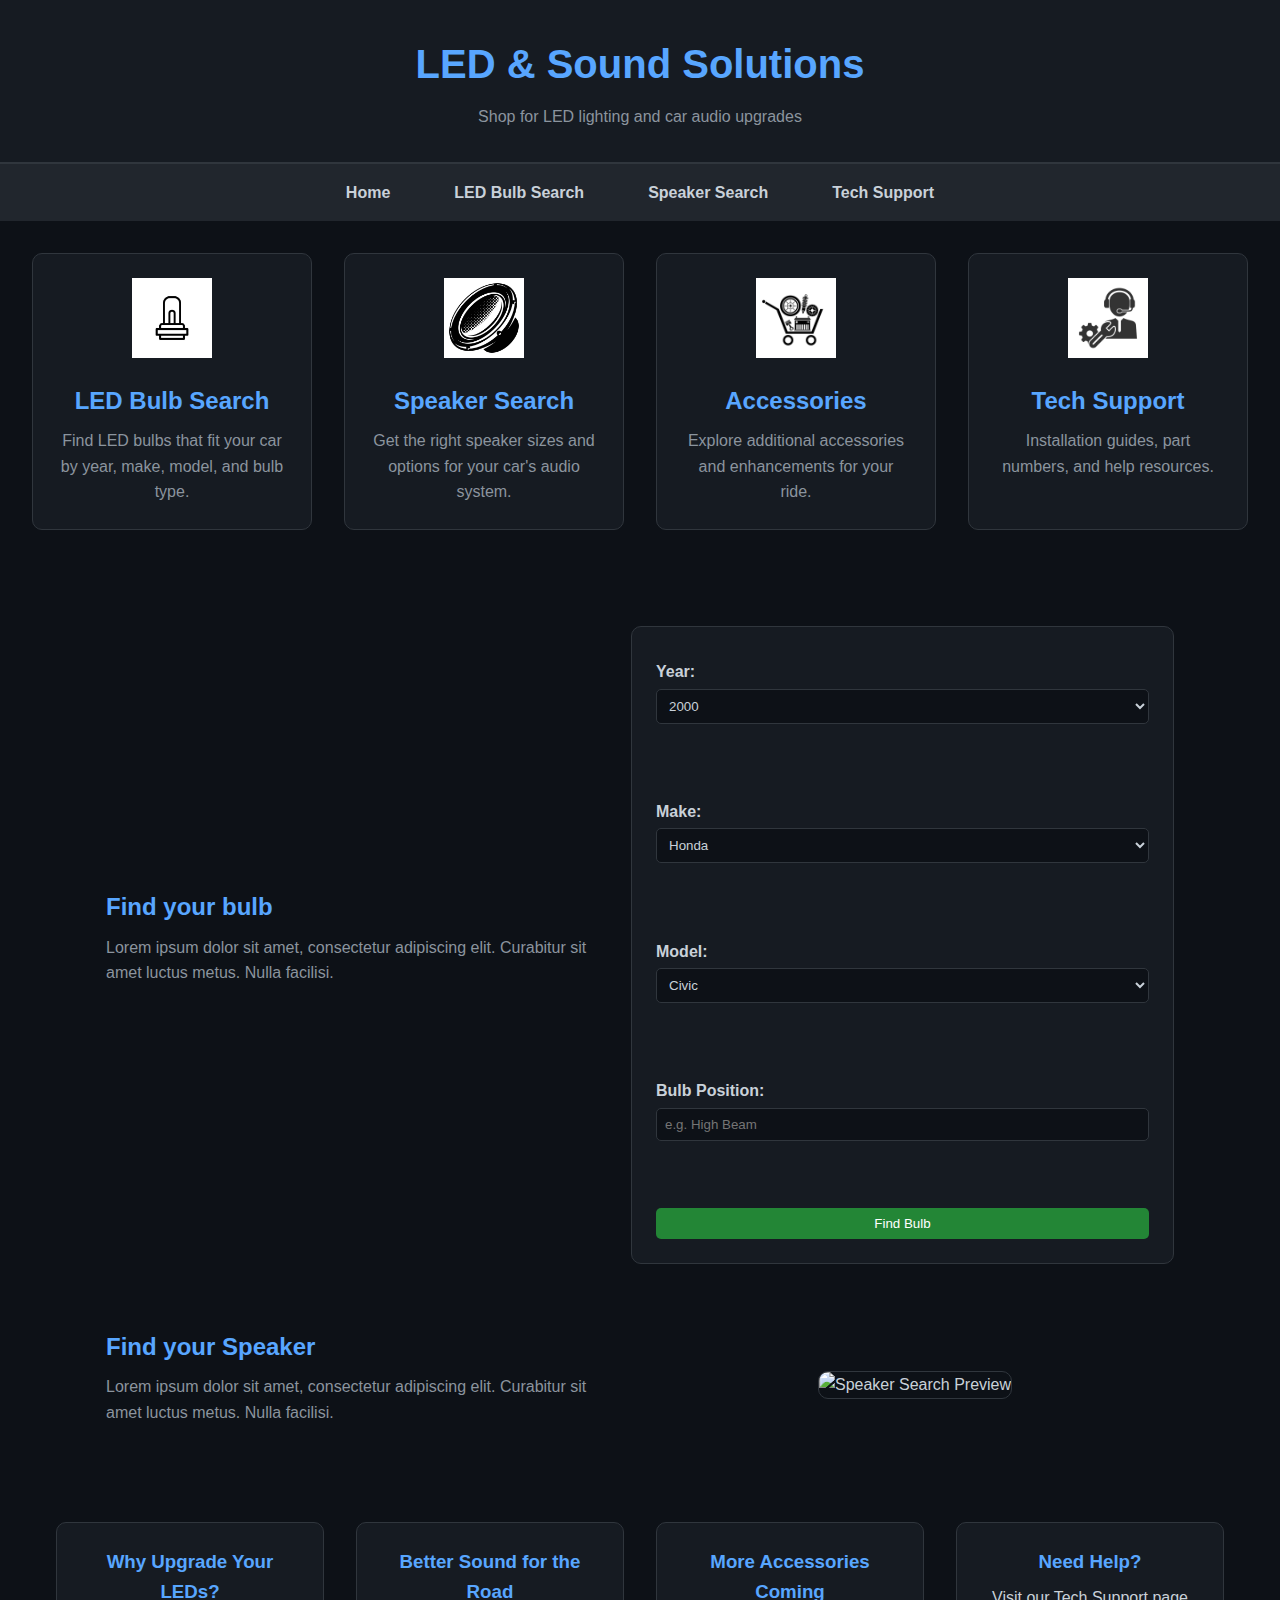
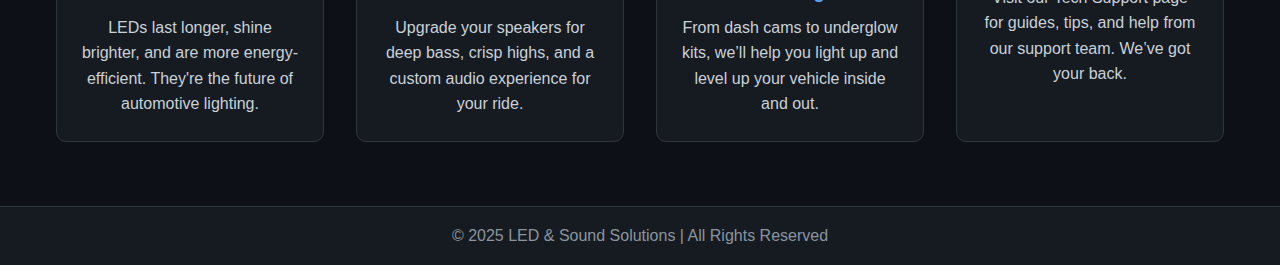
==== index.html @ 0116c2d4 "Add files via upload" ====
<!DOCTYPE html>
<html lang="en">
<head>
  <meta charset="UTF-8">
  <meta name="viewport" content="width=device-width, initial-scale=1.0">
  <title>LED & Sound Solutions</title>
  <link rel="stylesheet" href="style.css">
</head>
<body>
  <header>
    <h1>LED & Sound Solutions</h1>
    <p>Shop for LED lighting and car audio upgrades</p>
  </header>

  <nav>
    <ul>
      <li><a href="#">Home</a></li>
      <li><a href="#">LED Bulb Search</a></li>
      <li><a href="#">Speaker Search</a></li>
      <li><a href="#">Tech Support</a></li>
    </ul>
  </nav>
  
  <main class="grid-container">
    <section class="card">
      <img src="led.jpg" alt="LED Bulb Icon">
      <h2>LED Bulb Search</h2>
      <p>Find LED bulbs that fit your car by year, make, model, and bulb type.</p>
    </section>

    <section class="card">
      <img src="carspeaker.jpg" alt="Speaker Icon">
      <h2>Speaker Search</h2>
      <p>Get the right speaker sizes and options for your car's audio system.</p>
    </section>

    <section class="card">
      <img src="caraccessories.jpg" alt="Accessories Icon">
      <h2>Accessories</h2>
      <p>Explore additional accessories and enhancements for your ride.</p>
    </section>

    <section class="card">
      <img src="techsupport.jpg" alt="Tech Support Icon">
      <h2>Tech Support</h2>
      <p>Installation guides, part numbers, and help resources.</p>
    </section>
  </main>

  <section class="feature-section">
    <div class="feature">
      <div class="feature-text">
        <h2>Find your bulb</h2>
        <p>Lorem ipsum dolor sit amet, consectetur adipiscing elit. Curabitur sit amet luctus metus. Nulla facilisi.</p>
      </div>
      <div class="feature-form">
  <form>
    <label for="year">Year:</label>
    <select id="year" name="year">
      <option value="2000">2000</option>
      <option value="2001">2001</option>
      <option value="2002">2002</option>
      <option value="2003">2003</option>
      <option value="2004">2004</option>
      <option value="2005">2005</option>
      <option value="2006">2006</option>
      <option value="2007">2007</option>
      <option value="2008">2008</option>
      <option value="2009">2009</option>
      <option value="2010">2010</option>
    </select><br><br>

    <label for="make">Make:</label>
    <select id="make" name="make">
      <option value="honda">Honda</option>
      <option value="toyota">Toyota</option>
    </select><br><br>

    <label for="model">Model:</label>
    <select id="model" name="model">
      <option value="civic">Civic</option>
      <option value="rav4">Rav4</option>
    </select><br><br>

    <label for="position">Bulb Position:</label>
    <input type="text" id="position" name="position" placeholder="e.g. High Beam"><br><br>

    <button type="submit">Find Bulb</button>
  </form>
</div>
    </div>

    <div class="feature">
      <div class="feature-text">
        <h2>Find your Speaker</h2>
        <p>Lorem ipsum dolor sit amet, consectetur adipiscing elit. Curabitur sit amet luctus metus. Nulla facilisi.</p>
       
      </div>
      <div class="feature-image">
        <img src="https://via.placeholder.com/300x200" alt="Speaker Search Preview">
      </div>
    </div>
  </section>

  <section class="info-grid">
    <div class="info-box">
      <h3>Why Upgrade Your LEDs?</h3>
      <p>LEDs last longer, shine brighter, and are more energy-efficient. They're the future of automotive lighting.</p>
    </div>
    <div class="info-box">
      <h3>Better Sound for the Road</h3>
      <p>Upgrade your speakers for deep bass, crisp highs, and a custom audio experience for your ride.</p>
    </div>
    <div class="info-box">
      <h3>More Accessories Coming</h3>
      <p>From dash cams to underglow kits, we’ll help you light up and level up your vehicle inside and out.</p>
    </div>
    <div class="info-box">
      <h3>Need Help?</h3>
      <p>Visit our Tech Support page for guides, tips, and help from our support team. We’ve got your back.</p>
    </div>
  </section>

  <footer>
    <p>&copy; 2025 LED & Sound Solutions | All Rights Reserved</p>
  </footer>
</body>
</html>
---- style.css ----
/* style.css */

/* Reset and base styles */
* {
    margin: 0;
    padding: 0;
    box-sizing: border-box;
  }
  
  body {
    font-family: 'Segoe UI', Tahoma, Geneva, Verdana, sans-serif;
    background-color: #0d1117;
    color: #c9d1d9;
    line-height: 1.6;
  }
  
  header {
    background-color: #161b22;
    text-align: center;
    padding: 2rem 1rem;
    border-bottom: 2px solid #30363d;
  }
  
  header h1 {
    font-size: 2.5rem;
    color: #58a6ff;
  }
  
  header p {
    color: #8b949e;
    margin-top: 0.5rem;
  }
  
  nav {
    background-color: #21262d;
    padding: 1rem;
  }
  
  nav ul {
    display: flex;
    justify-content: center;
    list-style: none;
    gap: 2rem;
  }
  
  nav ul li a {
    color: #c9d1d9;
    text-decoration: none;
    font-weight: bold;
    padding: 0.5rem 1rem;
    border-radius: 5px;
    transition: background-color 0.3s;
  }
  
  nav ul li a:hover {
    background-color: #30363d;
  }
  
  .grid-container {
    display: grid;
    grid-template-columns: repeat(auto-fit, minmax(250px, 1fr));
    gap: 2rem;
    padding: 2rem;
  }
  
  .card {
    background-color: #161b22;
    padding: 1.5rem;
    border: 1px solid #30363d;
    border-radius: 10px;
    text-align: center;
    transition: transform 0.2s ease, box-shadow 0.2s ease;
  }
  
  .card:hover {
    transform: translateY(-5px);
    box-shadow: 0 4px 15px rgba(0, 0, 0, 0.3);
  }
  
  .card img {
    width: 80px;
    margin-bottom: 1rem;
  }
  
  .card h2 {
    color: #58a6ff;
    margin-bottom: 0.5rem;
  }
  
  .card p {
    color: #8b949e;
  }
  
  footer {
    background-color: #161b22;
    color: #8b949e;
    text-align: center;
    padding: 1rem;
    margin-top: 2rem;
    border-top: 1px solid #30363d;
  }

  .info-grid {
    display: grid;
    grid-template-columns: repeat(auto-fit, minmax(250px, 1fr));
    gap: 2rem;
    max-width: 1200px;
    margin: 3rem auto;
    padding: 1rem;
    justify-content: center;
  }
  
  .info-box {
    background-color: #161b22;
    padding: 1.5rem;
    border: 1px solid #30363d;
    border-radius: 10px;
    text-align: center;
    color: #c9d1d9;
  }
  
  .info-box h3 {
    color: #58a6ff;
    margin-bottom: 0.5rem;
  }

  .feature-section {
    max-width: 1100px;
    margin: 4rem auto;
    padding: 0 1rem;
    display: flex;
    flex-direction: column;
    gap: 4rem;
  }
  
  .feature {
    display: flex;
    flex-wrap: wrap;
    justify-content: space-between;
    align-items: center;
    gap: 2rem;
  }
  
  .feature-text {
    flex: 1;
    min-width: 280px;
    color: #c9d1d9;
  }
  
  .feature-text h2 {
    color: #58a6ff;
    margin-bottom: 0.5rem;
  }
  
  .feature-text p {
    margin-bottom: 1rem;
    color: #8b949e;
  }
  
  .feature-text button {
    margin-right: 1rem;
    padding: 0.5rem 1.2rem;
    font-size: 1rem;
    border-radius: 5px;
    border: none;
    background-color: #238636;
    color: white;
    cursor: pointer;
    transition: background-color 0.3s ease;
  }
  
  .feature-text button:last-child {
    background-color: transparent;
    color: #c9d1d9;
    border: 1px solid #c9d1d9;
  }
  
  .feature-text button:hover {
    background-color: #2ea043;
  }
  
  .feature-image {
    flex: 1;
    min-width: 280px;
    display: flex;
    justify-content: center;
  }
  
  .feature-image img {
    max-width: 100%;
    height: auto;
    border-radius: 10px;
    border: 1px solid #30363d;
  }
  
  .feature-form {
  flex: 1;
  min-width: 280px;
  background-color: #161b22;
  padding: 1.5rem;
  border-radius: 10px;
  border: 1px solid #30363d;
}

.feature-form form {
  display: flex;
  flex-direction: column;
}

.feature-form label {
  margin-top: 0.5rem;
  margin-bottom: 0.25rem;
  color: #c9d1d9;
  font-weight: bold;
}

.feature-form select,
.feature-form input[type="text"] {
  padding: 0.5rem;
  background-color: #0d1117;
  color: #c9d1d9;
  border: 1px solid #30363d;
  border-radius: 5px;
  margin-bottom: 1rem;
}

.feature-form button[type="submit"] {
  padding: 0.5rem 1rem;
  background-color: #238636;
  color: white;
  border: none;
  border-radius: 5px;
  cursor: pointer;
  transition: background-color 0.3s ease;
}

.feature-form button[type="submit"]:hover {
  background-color: #2ea043;
}
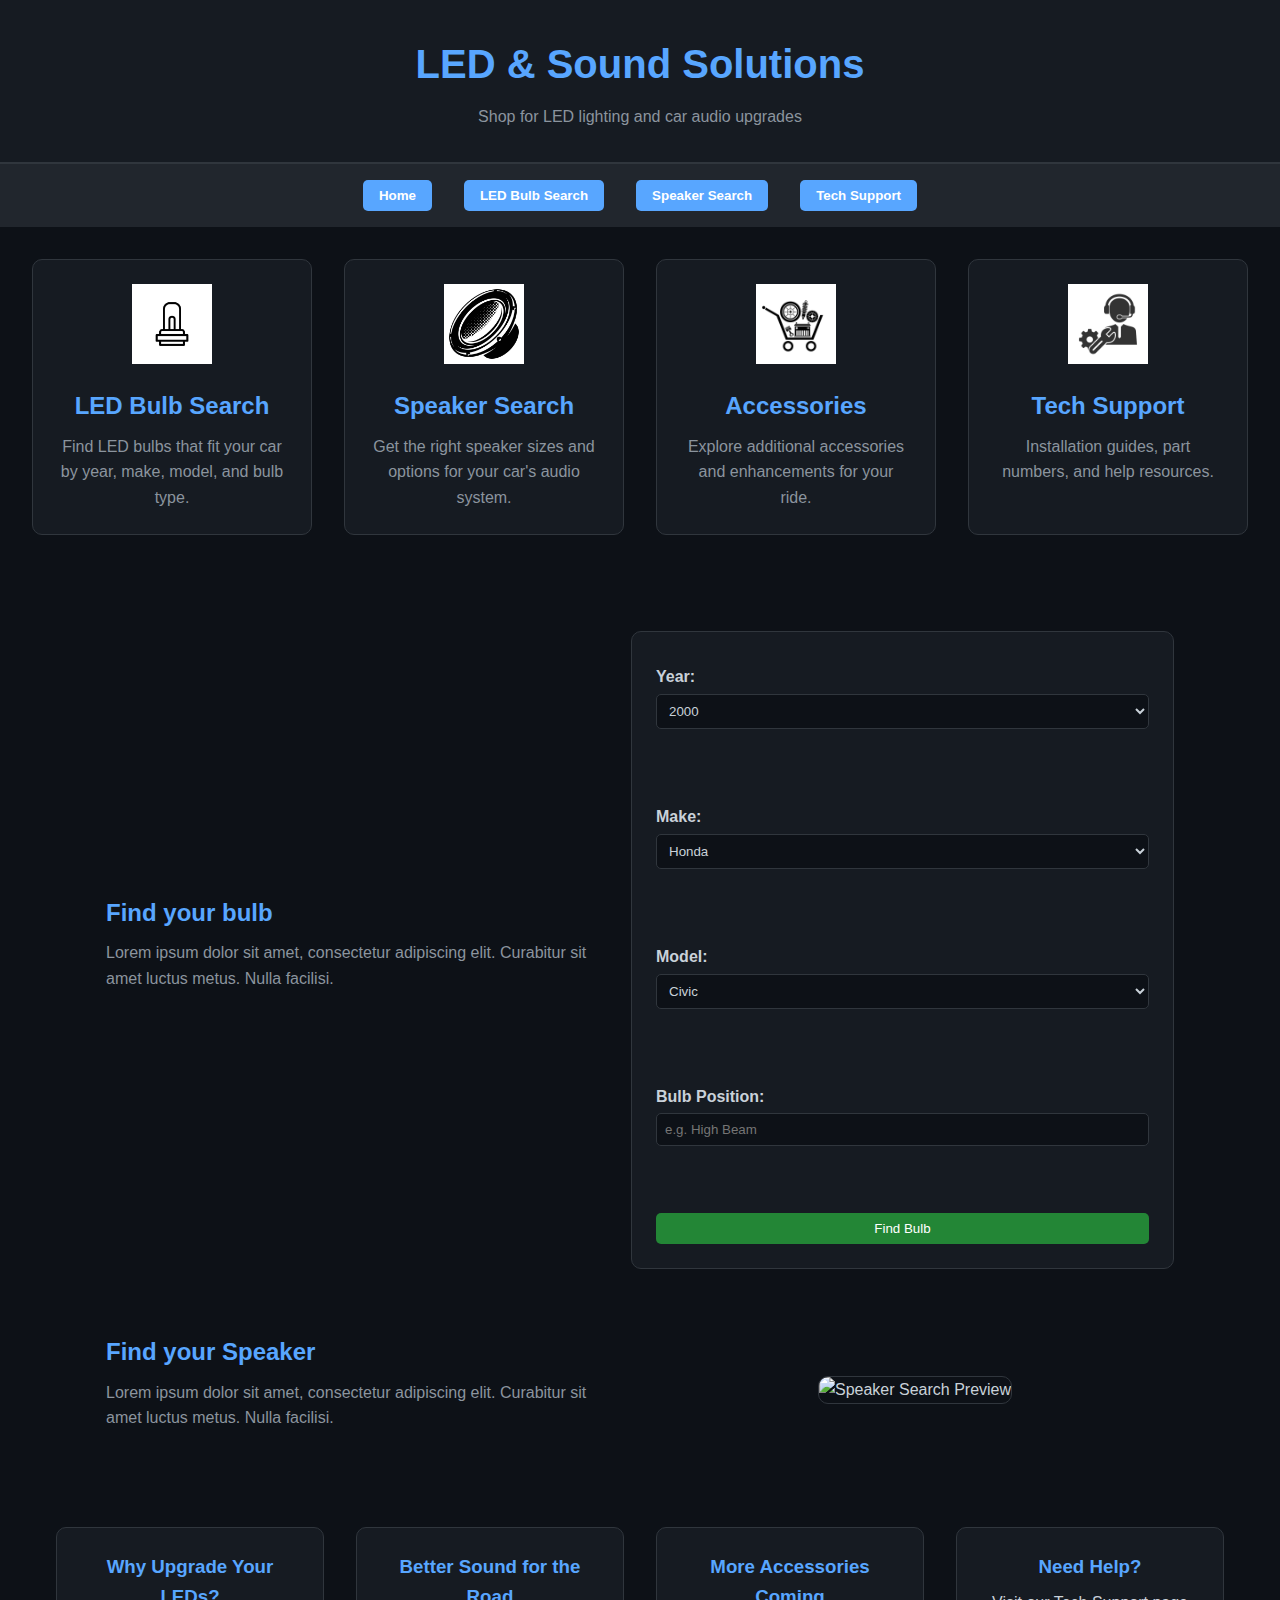
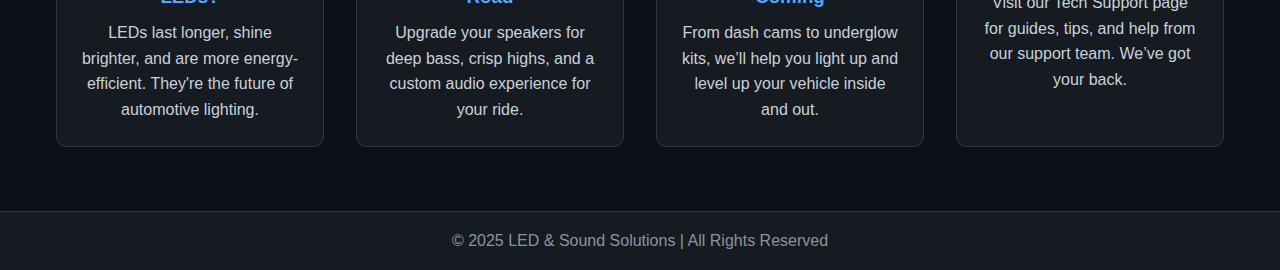
==== commit 6c885c5e: "Add files via upload" ====
--- a/index.html
+++ b/index.html
@@ -14,10 +14,10 @@
 
   <nav>
     <ul>
-      <li><a href="#">Home</a></li>
-      <li><a href="#">LED Bulb Search</a></li>
-      <li><a href="#">Speaker Search</a></li>
-      <li><a href="#">Tech Support</a></li>
+      <li><button onclick="href='index.html'">Home</a></li>
+      <li><button onclick="href='ledbulb.html'">LED Bulb Search</a></li>
+      <li><button onclick="href='#'">Speaker Search</a></li>
+      <li><button onclick="href='techsupport.html'">Tech Support</a></li>
     </ul>
   </nav>
   
--- a/style.css
+++ b/style.css
@@ -1,199 +1,235 @@
-/* style.css */
-
-/* Reset and base styles */
+/* Reset and Base Styles */
+/* Resets default browser styles and sets base styles for the document */
+
 * {
-    margin: 0;
-    padding: 0;
-    box-sizing: border-box;
-  }
-  
-  body {
-    font-family: 'Segoe UI', Tahoma, Geneva, Verdana, sans-serif;
-    background-color: #0d1117;
-    color: #c9d1d9;
-    line-height: 1.6;
-  }
-  
-  header {
-    background-color: #161b22;
-    text-align: center;
-    padding: 2rem 1rem;
-    border-bottom: 2px solid #30363d;
-  }
-  
-  header h1 {
-    font-size: 2.5rem;
-    color: #58a6ff;
-  }
-  
-  header p {
-    color: #8b949e;
-    margin-top: 0.5rem;
-  }
-  
-  nav {
-    background-color: #21262d;
-    padding: 1rem;
-  }
-  
-  nav ul {
-    display: flex;
-    justify-content: center;
-    list-style: none;
-    gap: 2rem;
-  }
-  
-  nav ul li a {
-    color: #c9d1d9;
-    text-decoration: none;
-    font-weight: bold;
-    padding: 0.5rem 1rem;
-    border-radius: 5px;
-    transition: background-color 0.3s;
-  }
-  
-  nav ul li a:hover {
-    background-color: #30363d;
-  }
-  
-  .grid-container {
-    display: grid;
-    grid-template-columns: repeat(auto-fit, minmax(250px, 1fr));
-    gap: 2rem;
-    padding: 2rem;
-  }
-  
-  .card {
-    background-color: #161b22;
-    padding: 1.5rem;
-    border: 1px solid #30363d;
-    border-radius: 10px;
-    text-align: center;
-    transition: transform 0.2s ease, box-shadow 0.2s ease;
-  }
-  
-  .card:hover {
-    transform: translateY(-5px);
-    box-shadow: 0 4px 15px rgba(0, 0, 0, 0.3);
-  }
-  
-  .card img {
-    width: 80px;
-    margin-bottom: 1rem;
-  }
-  
-  .card h2 {
-    color: #58a6ff;
-    margin-bottom: 0.5rem;
-  }
-  
-  .card p {
-    color: #8b949e;
-  }
-  
-  footer {
-    background-color: #161b22;
-    color: #8b949e;
-    text-align: center;
-    padding: 1rem;
-    margin-top: 2rem;
-    border-top: 1px solid #30363d;
-  }
-
-  .info-grid {
-    display: grid;
-    grid-template-columns: repeat(auto-fit, minmax(250px, 1fr));
-    gap: 2rem;
-    max-width: 1200px;
-    margin: 3rem auto;
-    padding: 1rem;
-    justify-content: center;
-  }
-  
-  .info-box {
-    background-color: #161b22;
-    padding: 1.5rem;
-    border: 1px solid #30363d;
-    border-radius: 10px;
-    text-align: center;
-    color: #c9d1d9;
-  }
-  
-  .info-box h3 {
-    color: #58a6ff;
-    margin-bottom: 0.5rem;
-  }
-
-  .feature-section {
-    max-width: 1100px;
-    margin: 4rem auto;
-    padding: 0 1rem;
-    display: flex;
-    flex-direction: column;
-    gap: 4rem;
-  }
-  
-  .feature {
-    display: flex;
-    flex-wrap: wrap;
-    justify-content: space-between;
-    align-items: center;
-    gap: 2rem;
-  }
-  
-  .feature-text {
-    flex: 1;
-    min-width: 280px;
-    color: #c9d1d9;
-  }
-  
-  .feature-text h2 {
-    color: #58a6ff;
-    margin-bottom: 0.5rem;
-  }
-  
-  .feature-text p {
-    margin-bottom: 1rem;
-    color: #8b949e;
-  }
-  
-  .feature-text button {
-    margin-right: 1rem;
-    padding: 0.5rem 1.2rem;
-    font-size: 1rem;
-    border-radius: 5px;
-    border: none;
-    background-color: #238636;
-    color: white;
-    cursor: pointer;
-    transition: background-color 0.3s ease;
-  }
-  
-  .feature-text button:last-child {
-    background-color: transparent;
-    color: #c9d1d9;
-    border: 1px solid #c9d1d9;
-  }
-  
-  .feature-text button:hover {
-    background-color: #2ea043;
-  }
-  
-  .feature-image {
-    flex: 1;
-    min-width: 280px;
-    display: flex;
-    justify-content: center;
-  }
-  
-  .feature-image img {
-    max-width: 100%;
-    height: auto;
-    border-radius: 10px;
-    border: 1px solid #30363d;
-  }
-  
-  .feature-form {
+  margin: 0;
+  padding: 0;
+  box-sizing: border-box;
+}
+
+body {
+  font-family: 'Segoe UI', Tahoma, Geneva, Verdana, sans-serif;
+  background-color: #0d1117;
+  color: #c9d1d9;
+  line-height: 1.6;
+}
+
+/* Header Section */
+/* Styles for the header and its content */
+
+
+header {
+  background-color: #161b22;
+  text-align: center;
+  padding: 2rem 1rem;
+  border-bottom: 2px solid #30363d;
+}
+
+header h1 {
+  font-size: 2.5rem;
+  color: #58a6ff;
+}
+
+header p {
+  color: #8b949e;
+  margin-top: 0.5rem;
+}
+
+/* Navigation Bar */
+/* Styles for the navigation menu */
+nav {
+  background-color: #21262d;
+  padding: 1rem;
+}
+
+nav ul {
+  display: flex;
+  justify-content: center;
+  list-style: none;
+  gap: 2rem;
+}
+
+/* Navigation Buttons */
+nav ul li button {
+  background-color: #58a6ff; /* Blue background */
+  color: white; /* White text */
+  font-weight: bold;
+  padding: 0.5rem 1rem;
+  border: none;
+  border-radius: 5px;
+  cursor: pointer;
+  transition: background-color 0.3s ease, transform 0.2s ease;
+}
+
+nav ul li button:hover {
+  background-color: #67aeff; /* Lighter blue on hover */
+  transform: translateY(-2px); /* Slight lift effect */
+}
+
+nav ul li button:active {
+  background-color: #3383dd; /* Darker green when clicked */
+  transform: translateY(0); /* Reset lift effect */
+}
+
+nav ul li a {
+  color: #c9d1d9;
+  text-decoration: none;
+  font-weight: bold;
+  padding: 0.5rem 1rem;
+  border-radius: 5px;
+  transition: background-color 0.3s;
+}
+
+nav ul li a:hover {
+  background-color: #30363d;
+}
+
+/* Grid Layout for Cards */
+/* Styles for a grid container and individual cards */
+.grid-container {
+  display: grid;
+  grid-template-columns: repeat(auto-fit, minmax(250px, 1fr));
+  gap: 2rem;
+  padding: 2rem;
+}
+
+.card {
+  background-color: #161b22;
+  padding: 1.5rem;
+  border: 1px solid #30363d;
+  border-radius: 10px;
+  text-align: center;
+  transition: transform 0.2s ease, box-shadow 0.2s ease;
+}
+
+.card:hover {
+  transform: translateY(-5px);
+  box-shadow: 0 4px 15px rgba(0, 0, 0, 0.3);
+}
+
+.card img {
+  width: 80px;
+  margin-bottom: 1rem;
+}
+
+.card h2 {
+  color: #58a6ff;
+  margin-bottom: 0.5rem;
+}
+
+.card p {
+  color: #8b949e;
+}
+
+/* Footer Section */
+/* Styles for the footer */
+footer {
+  background-color: #161b22;
+  color: #8b949e;
+  text-align: center;
+  padding: 1rem;
+  margin-top: 2rem;
+  border-top: 1px solid #30363d;
+}
+
+/* Info Grid Section */
+/* Styles for a grid layout used for informational content */
+.info-grid {
+  display: grid;
+  grid-template-columns: repeat(auto-fit, minmax(250px, 1fr));
+  gap: 2rem;
+  max-width: 1200px;
+  margin: 3rem auto;
+  padding: 1rem;
+  justify-content: center;
+}
+
+.info-box {
+  background-color: #161b22;
+  padding: 1.5rem;
+  border: 1px solid #30363d;
+  border-radius: 10px;
+  text-align: center;
+  color: #c9d1d9;
+}
+
+.info-box h3 {
+  color: #58a6ff;
+  margin-bottom: 0.5rem;
+}
+
+/* Feature Section */
+/* Styles for the feature section, including text, images, and forms */
+.feature-section {
+  max-width: 1100px;
+  margin: 4rem auto;
+  padding: 0 1rem;
+  display: flex;
+  flex-direction: column;
+  gap: 4rem;
+}
+
+.feature {
+  display: flex;
+  flex-wrap: wrap;
+  justify-content: space-between;
+  align-items: center;
+  gap: 2rem;
+}
+
+.feature-text {
+  flex: 1;
+  min-width: 280px;
+  color: #c9d1d9;
+}
+
+.feature-text h2 {
+  color: #58a6ff;
+  margin-bottom: 0.5rem;
+}
+
+.feature-text p {
+  margin-bottom: 1rem;
+  color: #8b949e;
+}
+
+.feature-text button {
+  margin-right: 1rem;
+  padding: 0.5rem 1.2rem;
+  font-size: 1rem;
+  border-radius: 5px;
+  border: none;
+  background-color: #238636;
+  color: white;
+  cursor: pointer;
+  transition: background-color 0.3s ease;
+}
+
+.feature-text button:last-child {
+  background-color: transparent;
+  color: #c9d1d9;
+  border: 1px solid #c9d1d9;
+}
+
+.feature-text button:hover {
+  background-color: #2ea043;
+}
+
+.feature-image {
+  flex: 1;
+  min-width: 280px;
+  display: flex;
+  justify-content: center;
+}
+
+.feature-image img {
+  max-width: 100%;
+  height: auto;
+  border-radius: 10px;
+  border: 1px solid #30363d;
+}
+
+.feature-form {
   flex: 1;
   min-width: 280px;
   background-color: #161b22;
@@ -237,3 +273,26 @@
 .feature-form button[type="submit"]:hover {
   background-color: #2ea043;
 }
+
+/* Gallery Section */
+/* Styles for a gallery layout */
+div.gallery {
+  margin: 5px;
+  border: 1px solid #ccc;
+  float: left;
+  width: 180px;
+}
+
+div.gallery:hover {
+  border: 1px solid #777;
+}
+
+div.gallery img {
+  width: 100%;
+  height: auto;
+}
+
+div.desc {
+  padding: 15px;
+  text-align: center;
+}